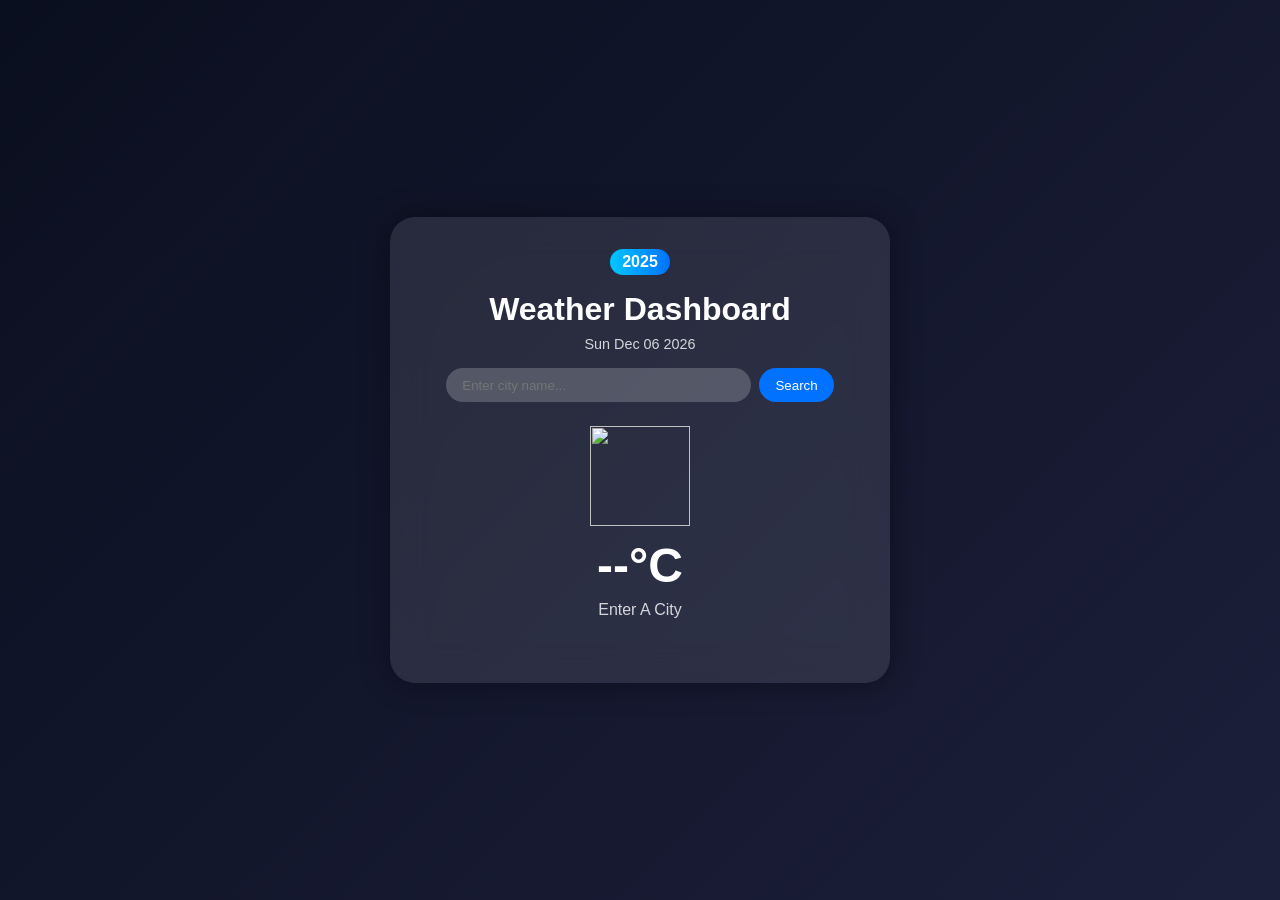
==== weather-dashboard.html @ c96e0d4c "added" ====
<!DOCTYPE html>
<html lang="en">
<head>
  <meta charset="UTF-8" />
  <meta name="viewport" content="width=device-width, initial-scale=1.0" />
  <title>Weather Dashboard 2025</title>

  <style>
    * {
      margin: 0;
      padding: 0;
      box-sizing: border-box;
      font-family: "Poppins", sans-serif;
    }

    body {
      height: 100vh;
      width: 100vw;
      background: linear-gradient(135deg, #0a0f1f, #1c1f3a);
      color: #fff;
      display: flex;
      justify-content: center;
      align-items: center;
      flex-direction: column;
      overflow: hidden;
    }

    .container {
      text-align: center;
      width: 90%;
      max-width: 500px;
      background: rgba(255, 255, 255, 0.1);
      backdrop-filter: blur(20px);
      border-radius: 25px;
      padding: 2rem;
      box-shadow: 0 0 30px rgba(0, 0, 0, 0.4);
    }

    .year-badge {
      background: linear-gradient(90deg, #00c6ff, #0072ff);
      color: white;
      display: inline-block;
      padding: 4px 12px;
      border-radius: 20px;
      font-weight: bold;
      margin-bottom: 1rem;
    }

    h1 {
      font-size: 2rem;
      margin-bottom: 0.5rem;
    }

    .date {
      font-size: 0.9rem;
      opacity: 0.8;
      margin-bottom: 1rem;
    }

    .search-box {
      display: flex;
      margin-bottom: 1.5rem;
      justify-content: center;
      gap: 0.5rem;
    }

    .search-box input {
      padding: 0.6rem 1rem;
      border-radius: 20px;
      border: none;
      outline: none;
      width: 70%;
      background: rgba(255, 255, 255, 0.2);
      color: white;
    }

    .search-box button {
      background: #0072ff;
      border: none;
      border-radius: 20px;
      padding: 0.6rem 1rem;
      color: white;
      cursor: pointer;
      transition: 0.3s;
    }

    .search-box button:hover {
      background: #00c6ff;
    }

    .weather {
      margin: 1rem 0;
    }

    .weather img {
      width: 100px;
      height: 100px;
    }

    .temp {
      font-size: 3rem;
      font-weight: bold;
      margin: 0.5rem 0;
    }

    .desc {
      text-transform: capitalize;
      opacity: 0.8;
    }

    .forecast {
      display: flex;
      justify-content: space-around;
      margin-top: 2rem;
      flex-wrap: wrap;
      gap: 1rem;
    }

    .day-card {
      background: rgba(255, 255, 255, 0.15);
      backdrop-filter: blur(10px);
      border-radius: 15px;
      padding: 1rem;
      width: 100px;
      text-align: center;
      box-shadow: 0 0 15px rgba(0, 0, 0, 0.3);
      transition: transform 0.2s;
    }

    .day-card:hover {
      transform: translateY(-5px);
    }

    .day-card img {
      width: 50px;
      height: 50px;
    }

    .day {
      font-weight: bold;
      margin-top: 0.3rem;
    }

    .forecast-temp {
      font-size: 1rem;
      margin-top: 0.2rem;
    }
  </style>
</head>
<body>
  <div class="container">
    <div class="year-badge">2025</div>
    <h1>Weather Dashboard</h1>
    <p class="date" id="date"></p>

    <div class="search-box">
      <input type="text" id="city-input" placeholder="Enter city name..." />
      <button onclick="getWeather()">Search</button>
    </div>

    <div class="weather">
      <img id="icon" src="" alt="" />
      <div class="temp" id="temp">--°C</div>
      <div class="desc" id="desc">Enter a city</div>
    </div>

    <div class="forecast" id="forecast"></div>
  </div>

  <script>
    const WEATHER_API_KEY = "c3a241e2c0963ffe34e4343402f08745";

    const dateEl = document.getElementById("date");
    const today = new Date();
    dateEl.textContent = today.toDateString();

    async function getWeather() {
      const city = document.getElementById("city-input").value.trim();
      if (!city) return alert("Please enter a city name!");

      try {
        // Get coordinates from city name
        const geoRes = await fetch(
          `https://api.openweathermap.org/geo/1.0/direct?q=${city}&limit=1&appid=${WEATHER_API_KEY}`
        );
        const geoData = await geoRes.json();

        if (!geoData.length) {
          alert("City not found!");
          return;
        }

        const { lat, lon } = geoData[0];

        // Fetch weather data
        const res = await fetch(
          `https://api.openweathermap.org/data/2.5/forecast?lat=${lat}&lon=${lon}&units=metric&appid=${WEATHER_API_KEY}`
        );
        const data = await res.json();

        // Current weather
        const current = data.list[0];
        document.getElementById("temp").textContent =
          Math.round(current.main.temp) + "°C";
        document.getElementById("desc").textContent =
          current.weather[0].description;
        document.getElementById("icon").src = `https://openweathermap.org/img/wn/${current.weather[0].icon}@2x.png`;

        // 4-day forecast
        const forecastContainer = document.getElementById("forecast");
        forecastContainer.innerHTML = "";

        const days = {};

        data.list.forEach((item) => {
          const date = new Date(item.dt * 1000);
          const dayName = date.toLocaleDateString("en-US", { weekday: "short" });

          if (!days[dayName]) {
            days[dayName] = item;
          }
        });

        Object.keys(days)
          .slice(1, 5)
          .forEach((day) => {
            const item = days[day];
            forecastContainer.innerHTML += `
              <div class="day-card">
                <div class="day">${day}</div>
                <img src="https://openweathermap.org/img/wn/${item.weather[0].icon}.png" alt="${item.weather[0].description}">
                <div class="forecast-temp">${Math.round(item.main.temp)}°C</div>
              </div>`;
          });
      } catch (err) {
        console.error("Weather fetch failed", err);
        alert("Could not get weather data. Please try again.");
      }
    }
  </script>
</body>
</html>
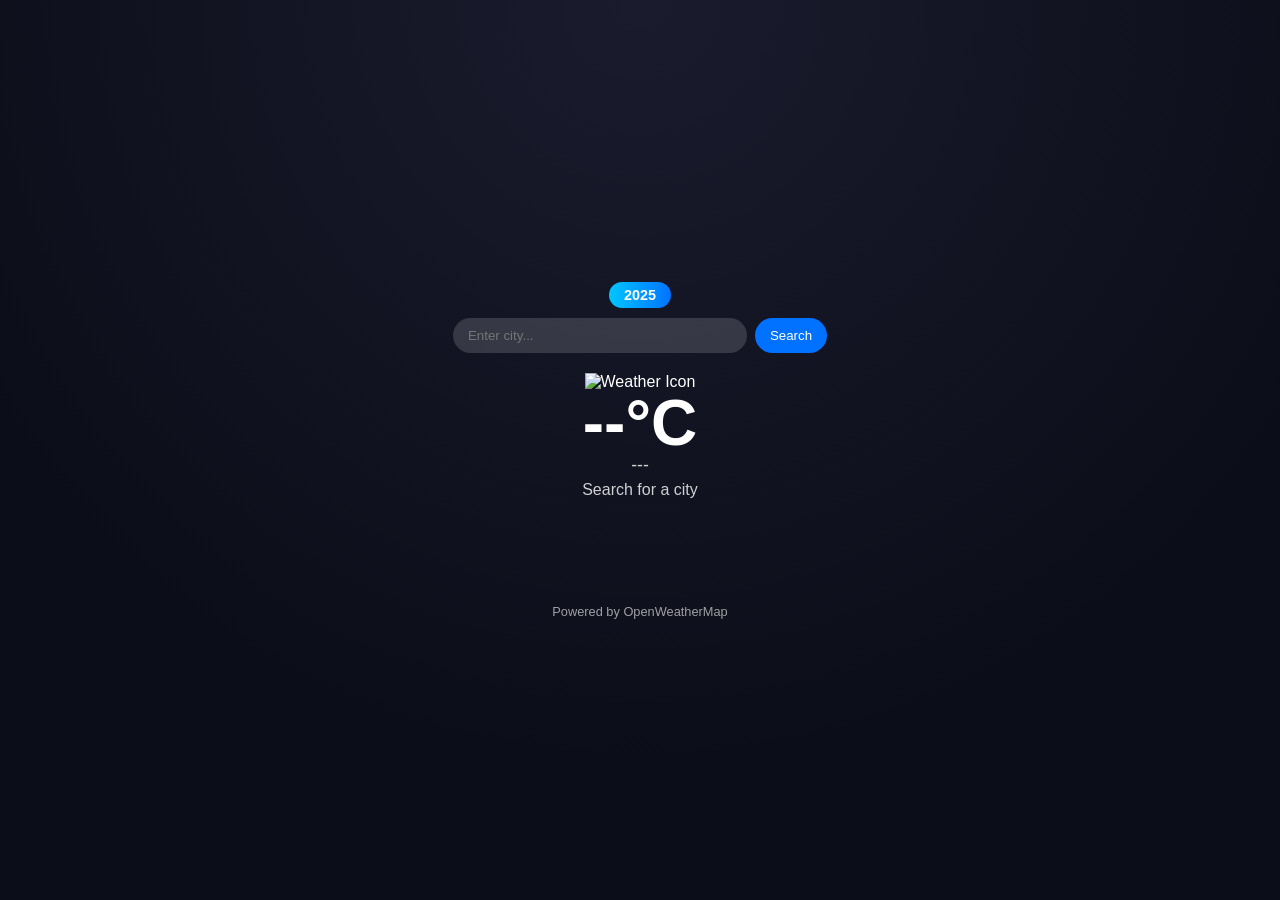
==== commit 8a62b939: "added" ====
--- a/weather-dashboard.html
+++ b/weather-dashboard.html
@@ -1,225 +1,249 @@
 <!DOCTYPE html>
 <html lang="en">
 <head>
-  <meta charset="UTF-8" />
-  <meta name="viewport" content="width=device-width, initial-scale=1.0" />
-  <title>Weather Dashboard 2025</title>
-
-  <style>
-    * {
-      margin: 0;
-      padding: 0;
-      box-sizing: border-box;
-      font-family: "Poppins", sans-serif;
-    }
-
-    body {
-      height: 100vh;
-      width: 100vw;
-      background: linear-gradient(135deg, #0a0f1f, #1c1f3a);
-      color: #fff;
-      display: flex;
-      justify-content: center;
-      align-items: center;
-      flex-direction: column;
-      overflow: hidden;
-    }
-
-    .container {
-      text-align: center;
-      width: 90%;
-      max-width: 500px;
-      background: rgba(255, 255, 255, 0.1);
-      backdrop-filter: blur(20px);
-      border-radius: 25px;
-      padding: 2rem;
-      box-shadow: 0 0 30px rgba(0, 0, 0, 0.4);
-    }
-
-    .year-badge {
-      background: linear-gradient(90deg, #00c6ff, #0072ff);
-      color: white;
-      display: inline-block;
-      padding: 4px 12px;
-      border-radius: 20px;
-      font-weight: bold;
-      margin-bottom: 1rem;
-    }
-
-    h1 {
-      font-size: 2rem;
-      margin-bottom: 0.5rem;
-    }
-
-    .date {
-      font-size: 0.9rem;
-      opacity: 0.8;
-      margin-bottom: 1rem;
-    }
-
-    .search-box {
-      display: flex;
-      margin-bottom: 1.5rem;
-      justify-content: center;
-      gap: 0.5rem;
-    }
-
-    .search-box input {
-      padding: 0.6rem 1rem;
-      border-radius: 20px;
-      border: none;
-      outline: none;
-      width: 70%;
-      background: rgba(255, 255, 255, 0.2);
-      color: white;
-    }
-
-    .search-box button {
-      background: #0072ff;
-      border: none;
-      border-radius: 20px;
-      padding: 0.6rem 1rem;
-      color: white;
-      cursor: pointer;
-      transition: 0.3s;
-    }
-
-    .search-box button:hover {
-      background: #00c6ff;
-    }
-
-    .weather {
-      margin: 1rem 0;
-    }
-
-    .weather img {
-      width: 100px;
-      height: 100px;
-    }
-
-    .temp {
-      font-size: 3rem;
-      font-weight: bold;
-      margin: 0.5rem 0;
-    }
-
-    .desc {
-      text-transform: capitalize;
-      opacity: 0.8;
-    }
-
-    .forecast {
-      display: flex;
-      justify-content: space-around;
-      margin-top: 2rem;
-      flex-wrap: wrap;
-      gap: 1rem;
-    }
-
-    .day-card {
-      background: rgba(255, 255, 255, 0.15);
-      backdrop-filter: blur(10px);
-      border-radius: 15px;
-      padding: 1rem;
-      width: 100px;
-      text-align: center;
-      box-shadow: 0 0 15px rgba(0, 0, 0, 0.3);
-      transition: transform 0.2s;
-    }
-
-    .day-card:hover {
-      transform: translateY(-5px);
-    }
-
-    .day-card img {
-      width: 50px;
-      height: 50px;
-    }
-
-    .day {
-      font-weight: bold;
-      margin-top: 0.3rem;
-    }
-
-    .forecast-temp {
-      font-size: 1rem;
-      margin-top: 0.2rem;
-    }
-  </style>
+<meta charset="UTF-8" />
+<meta name="viewport" content="width=device-width, initial-scale=1.0" />
+<title>Weather Dashboard 2025</title>
+
+<style>
+  * {
+    margin: 0;
+    padding: 0;
+    box-sizing: border-box;
+    font-family: "Poppins", sans-serif;
+  }
+
+  body {
+    height: 100vh;
+    width: 100vw;
+    display: flex;
+    justify-content: center;
+    align-items: center;
+    background: radial-gradient(circle at top, #1a1c2e, #0b0d18 70%);
+    color: #fff;
+    overflow: hidden;
+  }
+
+  .app {
+    width: 90%;
+    max-width: 420px;
+    text-align: center;
+    display: flex;
+    flex-direction: column;
+    align-items: center;
+  }
+
+  .year-badge {
+    background: linear-gradient(90deg, #00c6ff, #0072ff);
+    border-radius: 20px;
+    padding: 5px 15px;
+    font-weight: bold;
+    font-size: 0.9rem;
+    margin-bottom: 10px;
+  }
+
+  .search-box {
+    display: flex;
+    width: 100%;
+    justify-content: center;
+    gap: 0.5rem;
+    margin-bottom: 20px;
+  }
+
+  .search-box input {
+    background: rgba(255, 255, 255, 0.15);
+    border: none;
+    border-radius: 20px;
+    padding: 10px 15px;
+    color: #fff;
+    width: 70%;
+    outline: none;
+  }
+
+  .search-box button {
+    background: #0072ff;
+    border: none;
+    border-radius: 20px;
+    padding: 10px 15px;
+    color: white;
+    cursor: pointer;
+    transition: 0.3s;
+  }
+
+  .search-box button:hover {
+    background: #00c6ff;
+  }
+
+  .current-weather {
+    text-align: center;
+    margin-bottom: 25px;
+  }
+
+  .current-weather img {
+    width: 100px;
+    height: 100px;
+  }
+
+  .temperature {
+    font-size: 4rem;
+    font-weight: 700;
+    line-height: 1;
+  }
+
+  .desc {
+    text-transform: capitalize;
+    font-size: 1.1rem;
+    opacity: 0.8;
+  }
+
+  .location {
+    font-size: 1rem;
+    opacity: 0.8;
+    margin-top: 5px;
+  }
+
+  .hourly {
+    display: flex;
+    overflow-x: auto;
+    gap: 10px;
+    margin: 20px 0;
+    padding-bottom: 10px;
+    scrollbar-width: thin;
+  }
+
+  .hour-card {
+    flex: 0 0 auto;
+    background: rgba(255, 255, 255, 0.1);
+    backdrop-filter: blur(15px);
+    border-radius: 15px;
+    padding: 10px;
+    min-width: 70px;
+    text-align: center;
+  }
+
+  .hour-card img {
+    width: 40px;
+    height: 40px;
+  }
+
+  .forecast {
+    display: flex;
+    justify-content: space-around;
+    flex-wrap: wrap;
+    gap: 10px;
+    margin-top: 10px;
+  }
+
+  .day-card {
+    background: rgba(255, 255, 255, 0.1);
+    border-radius: 15px;
+    width: 90px;
+    padding: 10px;
+    text-align: center;
+    backdrop-filter: blur(10px);
+  }
+
+  .day-card img {
+    width: 40px;
+    height: 40px;
+  }
+
+  .day {
+    font-weight: bold;
+    margin-top: 3px;
+  }
+
+  .forecast-temp {
+    font-size: 0.9rem;
+    opacity: 0.8;
+  }
+
+  .footer {
+    margin-top: 20px;
+    font-size: 0.8rem;
+    opacity: 0.6;
+  }
+</style>
 </head>
+
 <body>
-  <div class="container">
+  <div class="app">
     <div class="year-badge">2025</div>
-    <h1>Weather Dashboard</h1>
-    <p class="date" id="date"></p>
 
     <div class="search-box">
-      <input type="text" id="city-input" placeholder="Enter city name..." />
+      <input type="text" id="city" placeholder="Enter city..." />
       <button onclick="getWeather()">Search</button>
     </div>
 
-    <div class="weather">
-      <img id="icon" src="" alt="" />
-      <div class="temp" id="temp">--°C</div>
-      <div class="desc" id="desc">Enter a city</div>
+    <div class="current-weather">
+      <img id="icon" src="" alt="Weather Icon" />
+      <div class="temperature" id="temp">--°C</div>
+      <div class="desc" id="desc">---</div>
+      <div class="location" id="location">Search for a city</div>
     </div>
 
+    <div class="hourly" id="hourly"></div>
+
     <div class="forecast" id="forecast"></div>
+
+    <div class="footer">Powered by OpenWeatherMap</div>
   </div>
 
   <script>
-    const WEATHER_API_KEY = "c3a241e2c0963ffe34e4343402f08745";
-
-    const dateEl = document.getElementById("date");
-    const today = new Date();
-    dateEl.textContent = today.toDateString();
+    const API_KEY = "c3a241e2c0963ffe34e4343402f08745";
 
     async function getWeather() {
-      const city = document.getElementById("city-input").value.trim();
-      if (!city) return alert("Please enter a city name!");
+      const city = document.getElementById("city").value.trim();
+      if (!city) return alert("Enter a city name");
 
       try {
-        // Get coordinates from city name
-        const geoRes = await fetch(
-          `https://api.openweathermap.org/geo/1.0/direct?q=${city}&limit=1&appid=${WEATHER_API_KEY}`
+        const geo = await fetch(
+          `https://api.openweathermap.org/geo/1.0/direct?q=${city}&limit=1&appid=${API_KEY}`
         );
-        const geoData = await geoRes.json();
-
-        if (!geoData.length) {
-          alert("City not found!");
-          return;
-        }
-
-        const { lat, lon } = geoData[0];
-
-        // Fetch weather data
+        const geoData = await geo.json();
+        if (!geoData.length) return alert("City not found!");
+
+        const { lat, lon, name, country } = geoData[0];
+
         const res = await fetch(
-          `https://api.openweathermap.org/data/2.5/forecast?lat=${lat}&lon=${lon}&units=metric&appid=${WEATHER_API_KEY}`
+          `https://api.openweathermap.org/data/2.5/forecast?lat=${lat}&lon=${lon}&units=metric&appid=${API_KEY}`
         );
         const data = await res.json();
 
-        // Current weather
         const current = data.list[0];
         document.getElementById("temp").textContent =
           Math.round(current.main.temp) + "°C";
         document.getElementById("desc").textContent =
           current.weather[0].description;
         document.getElementById("icon").src = `https://openweathermap.org/img/wn/${current.weather[0].icon}@2x.png`;
-
-        // 4-day forecast
-        const forecastContainer = document.getElementById("forecast");
-        forecastContainer.innerHTML = "";
-
+        document.getElementById("location").textContent = `${name}, ${country}`;
+
+        // Hourly Forecast (next 8 entries ~ 24hrs)
+        const hourlyContainer = document.getElementById("hourly");
+        hourlyContainer.innerHTML = "";
+        data.list.slice(0, 8).forEach((hour) => {
+          const time = new Date(hour.dt * 1000).toLocaleTimeString("en-US", {
+            hour: "numeric",
+          });
+          hourlyContainer.innerHTML += `
+            <div class="hour-card">
+              <div>${time}</div>
+              <img src="https://openweathermap.org/img/wn/${hour.weather[0].icon}.png">
+              <div>${Math.round(hour.main.temp)}°C</div>
+            </div>
+          `;
+        });
+
+        // 4-Day Forecast
         const days = {};
-
         data.list.forEach((item) => {
           const date = new Date(item.dt * 1000);
           const dayName = date.toLocaleDateString("en-US", { weekday: "short" });
-
-          if (!days[dayName]) {
-            days[dayName] = item;
-          }
+          if (!days[dayName]) days[dayName] = item;
         });
+
+        const forecastContainer = document.getElementById("forecast");
+        forecastContainer.innerHTML = "";
 
         Object.keys(days)
           .slice(1, 5)
@@ -228,13 +252,14 @@
             forecastContainer.innerHTML += `
               <div class="day-card">
                 <div class="day">${day}</div>
-                <img src="https://openweathermap.org/img/wn/${item.weather[0].icon}.png" alt="${item.weather[0].description}">
+                <img src="https://openweathermap.org/img/wn/${item.weather[0].icon}.png">
                 <div class="forecast-temp">${Math.round(item.main.temp)}°C</div>
-              </div>`;
+              </div>
+            `;
           });
       } catch (err) {
-        console.error("Weather fetch failed", err);
-        alert("Could not get weather data. Please try again.");
+        console.error("Weather fetch error", err);
+        alert("Failed to fetch weather data.");
       }
     }
   </script>
